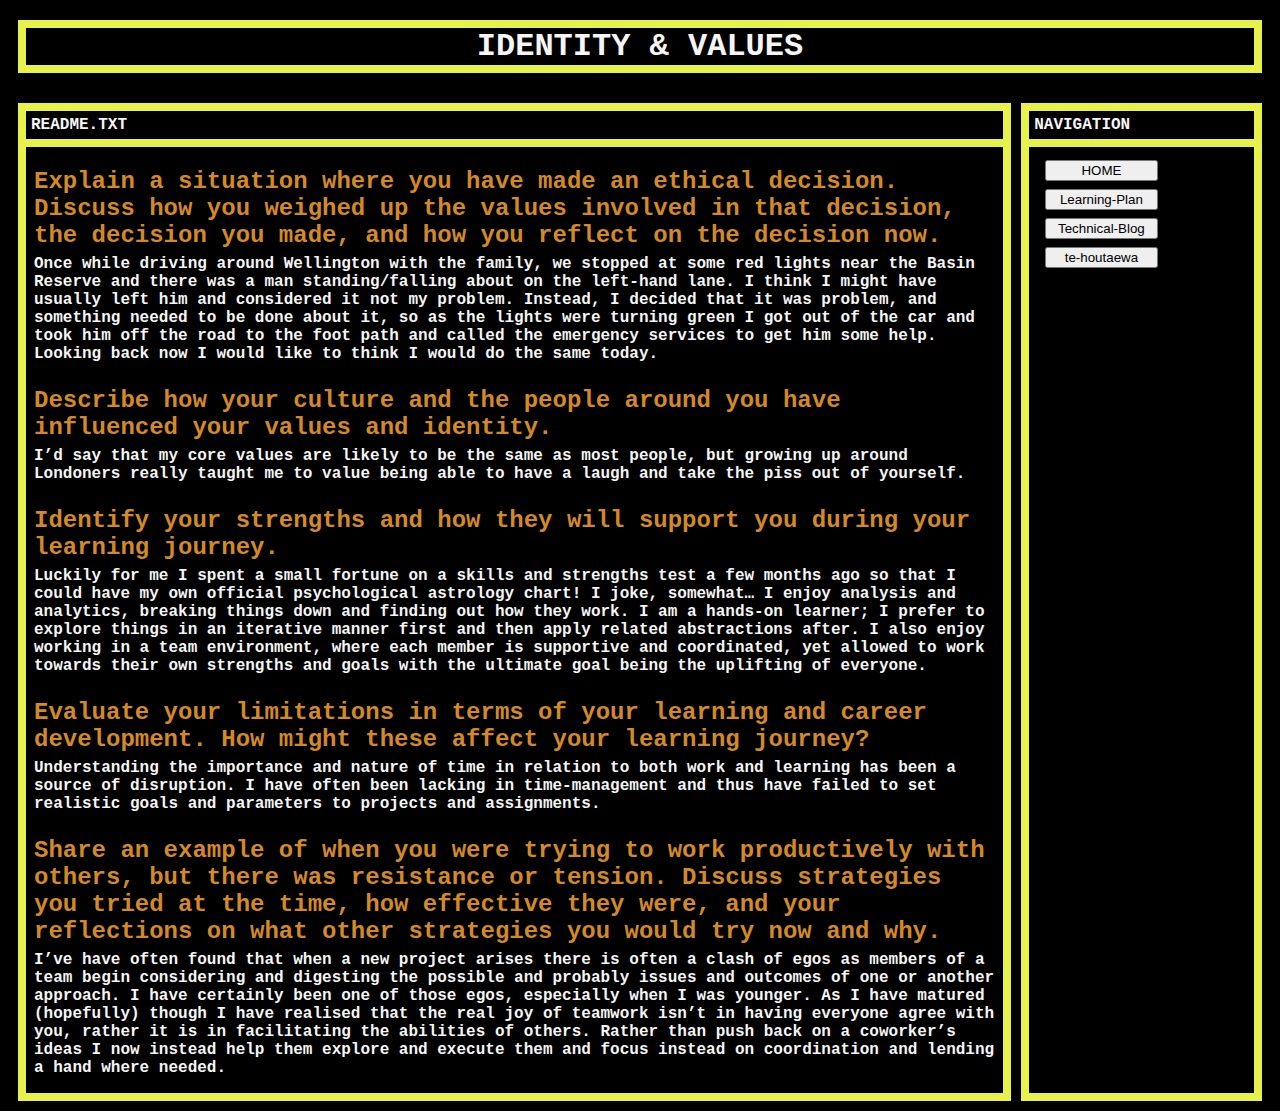
==== blog/Sprint-1-Identity-Values.html @ 785b9695 "Adds Completed Blog Site and Blog Entries" ====
<!DOCTYPE html>
<html lang="en">
  <head>
    <meta charset="UTF-8" />
    <meta name="viewport" content="width=device-width, initial-scale=1.0" />
    <link rel="stylesheet" type="text/css" href="../styles/style.css" />
    <title>Identity-Values</title>
  </head>

  <body>
    <header>
      <h1 class="page-title">IDENTITY & VALUES</h1>
    </header>

    <main class="box-flex">
      <div class="box-border-left">
        <h2>README.TXT</h2>
        <h3>
          Explain a situation where you have made an ethical decision. Discuss
          how you weighed up the values involved in that decision, the decision
          you made, and how you reflect on the decision now.
        </h3>
        <p>
          Once while driving around Wellington with the family, we stopped at
          some red lights near the Basin Reserve and there was a man
          standing/falling about on the left-hand lane. I think I might have
          usually left him and considered it not my problem. Instead, I decided
          that it was problem, and something needed to be done about it, so as
          the lights were turning green I got out of the car and took him off
          the road to the foot path and called the emergency services to get him
          some help. Looking back now I would like to think I would do the same
          today.
        </p>
        <h3>
          Describe how your culture and the people around you have influenced
          your values and identity.
        </h3>
        <p>
          I’d say that my core values are likely to be the same as most people,
          but growing up around Londoners really taught me to value being able
          to have a laugh and take the piss out of yourself.
        </p>
        <h3>
          Identify your strengths and how they will support you during your
          learning journey.
        </h3>
        <p>
          Luckily for me I spent a small fortune on a skills and strengths test
          a few months ago so that I could have my own official psychological
          astrology chart! I joke, somewhat… I enjoy analysis and analytics,
          breaking things down and finding out how they work. I am a hands-on
          learner; I prefer to explore things in an iterative manner first and
          then apply related abstractions after. I also enjoy working in a team
          environment, where each member is supportive and coordinated, yet
          allowed to work towards their own strengths and goals with the
          ultimate goal being the uplifting of everyone.
        </p>
        <h3>
          Evaluate your limitations in terms of your learning and career
          development. How might these affect your learning journey?
        </h3>
        <p>
          Understanding the importance and nature of time in relation to both
          work and learning has been a source of disruption. I have often been
          lacking in time-management and thus have failed to set realistic goals
          and parameters to projects and assignments.
        </p>
        <h3>
          Share an example of when you were trying to work productively with
          others, but there was resistance or tension. Discuss strategies you
          tried at the time, how effective they were, and your reflections on
          what other strategies you would try now and why.
        </h3>
        <p>
          I’ve have often found that when a new project arises there is often a
          clash of egos as members of a team begin considering and digesting the
          possible and probably issues and outcomes of one or another approach.
          I have certainly been one of those egos, especially when I was
          younger. As I have matured (hopefully) though I have realised that the
          real joy of teamwork isn’t in having everyone agree with you, rather
          it is in facilitating the abilities of others. Rather than push back
          on a coworker’s ideas I now instead help them explore and execute them
          and focus instead on coordination and lending a hand where needed.
        </p>
      </div>

      <nav class="box-border-right">
        <h2 class="box-h1">NAVIGATION</h2>
        <button
          type="button"
          class="box-button"
          onclick="window.location.href = '../index.html'"
        >
          HOME
        </button>

        <button
          type="button"
          class="box-button"
          onclick="window.location.href = 'Sprint-2-Learning-Plan.html'"
        >
          Learning-Plan
        </button>

        <button
          type="button"
          class="box-button"
          onclick="window.location.href = 'Sprint-2-Technical-Blog.html'"
        >
          Technical-Blog
        </button>

        <button
          type="button"
          class="box-button"
          onclick="window.location.href = 'te-houtaewa-template.html'"
        >
          te-houtaewa
        </button>
      </nav>
    </main>
  </body>
</html>
---- styles/style.css ----
body {
  background-color: black;
  font-family: 'Courier New', Courier, monospace;
  font-weight: bold;
  color: whitesmoke;
  border: 8px rgb(230, 241, 73);
  justify-content: center;
  align-items: center;
  height: 100vh;
}

.page-title {
  color: whitesmoke;
  margin: 20px 10px; /*may need to adjust*/
  text-align: center;
  font-size: 2rem;
  border: 15px double;
  border: 8px solid rgb(230, 241, 73);
}

.box-flex {
  display: flex;
  flex-wrap: wrap;
  padding: 5px; /* may need to adjust */
}

.box-border-left {
  flex: 75%;
  color: whitesmoke;
  border: 8px solid rgb(230, 241, 73);
  margin: 5px; /* may need to adjust */
}

.box-border-right {
  flex: 15%;
  color: whitesmoke;
  border: 8px solid rgb(230, 241, 73);
  margin: 5px; /* may need to adjust */
}

h2 {
  font-size: 1rem;
  margin-top: 0px;
  padding: 5px; /* may need to adjust*/
  border-bottom: 8px solid rgb(230, 241, 73);
}

h3 {
  color: rgb(212, 137, 39);
  font-size: 1.5em;
  text-align: left;
  margin: 0px;
  padding: 8px 8px 6px 8px;
}

h4 {
  font-size: 1.2em;
  text-align: left;
  margin: 0px;
  padding: 8px 8px 6px 8px;
}

/*
.box-p {
  font-size: 1em;
  text-align: left;
  margin-top: 0px;
  padding: 0px 5px;
}*/

p {
  font-size: 1em;
  text-align: left;
  margin-top: 0px;
  padding: 0px 8px;
}

.box-button {
  display: block;
  width: 50%;
  margin: 0px 0px 8px 16px;
}

/* Responsive layout - makes a one column-layout instead of a two-column layout */
@media (max-width: 800px) {
  .box-border {
    flex: 100%;
  }

  .box-button {
    width: 100%;
    margin: 0px 0px 8px 0px;
  }
}
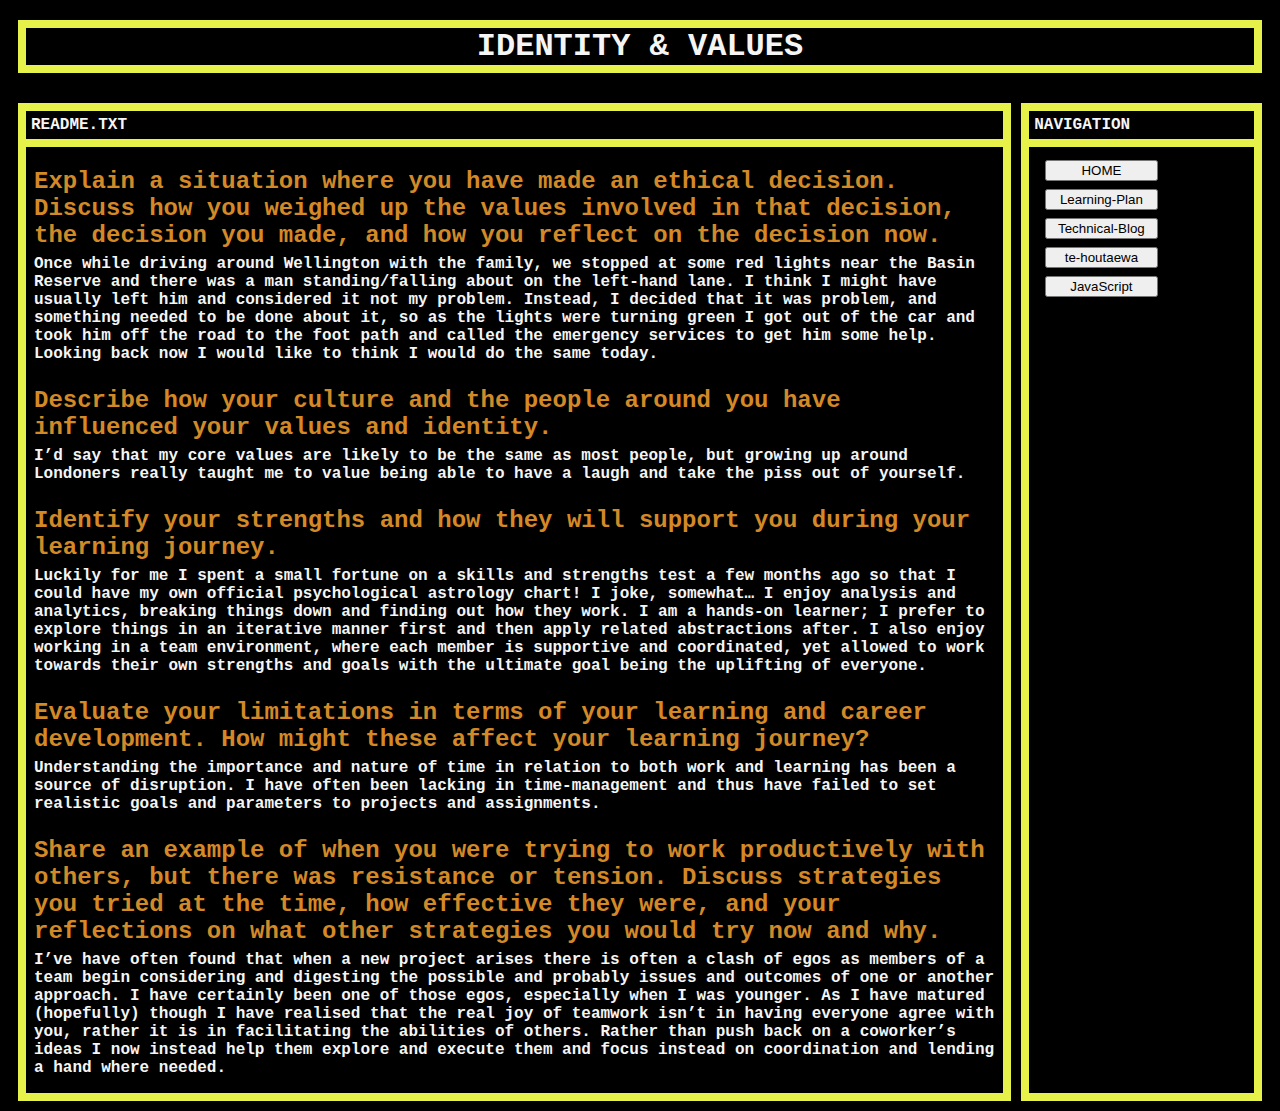
==== commit 3f231b4c: "Adds entry for Sprint 3 Technical Blog" ====
--- a/blog/Sprint-1-Identity-Values.html
+++ b/blog/Sprint-1-Identity-Values.html
@@ -117,6 +117,14 @@
         >
           te-houtaewa
         </button>
+
+        <button
+          type="button"
+          class="box-button"
+          onclick="window.location.href = 'Sprint-3-Technical-Blog.html'"
+        >
+          JavaScript
+        </button>
       </nav>
     </main>
   </body>
--- a/styles/style.css
+++ b/styles/style.css
@@ -92,3 +92,11 @@
     margin: 0px 0px 8px 0px;
   }
 }
+
+img {
+  max-width: 100%;
+  height: auto;
+  display: block;
+  margin: 0 auto;
+  padding: 15px;
+}
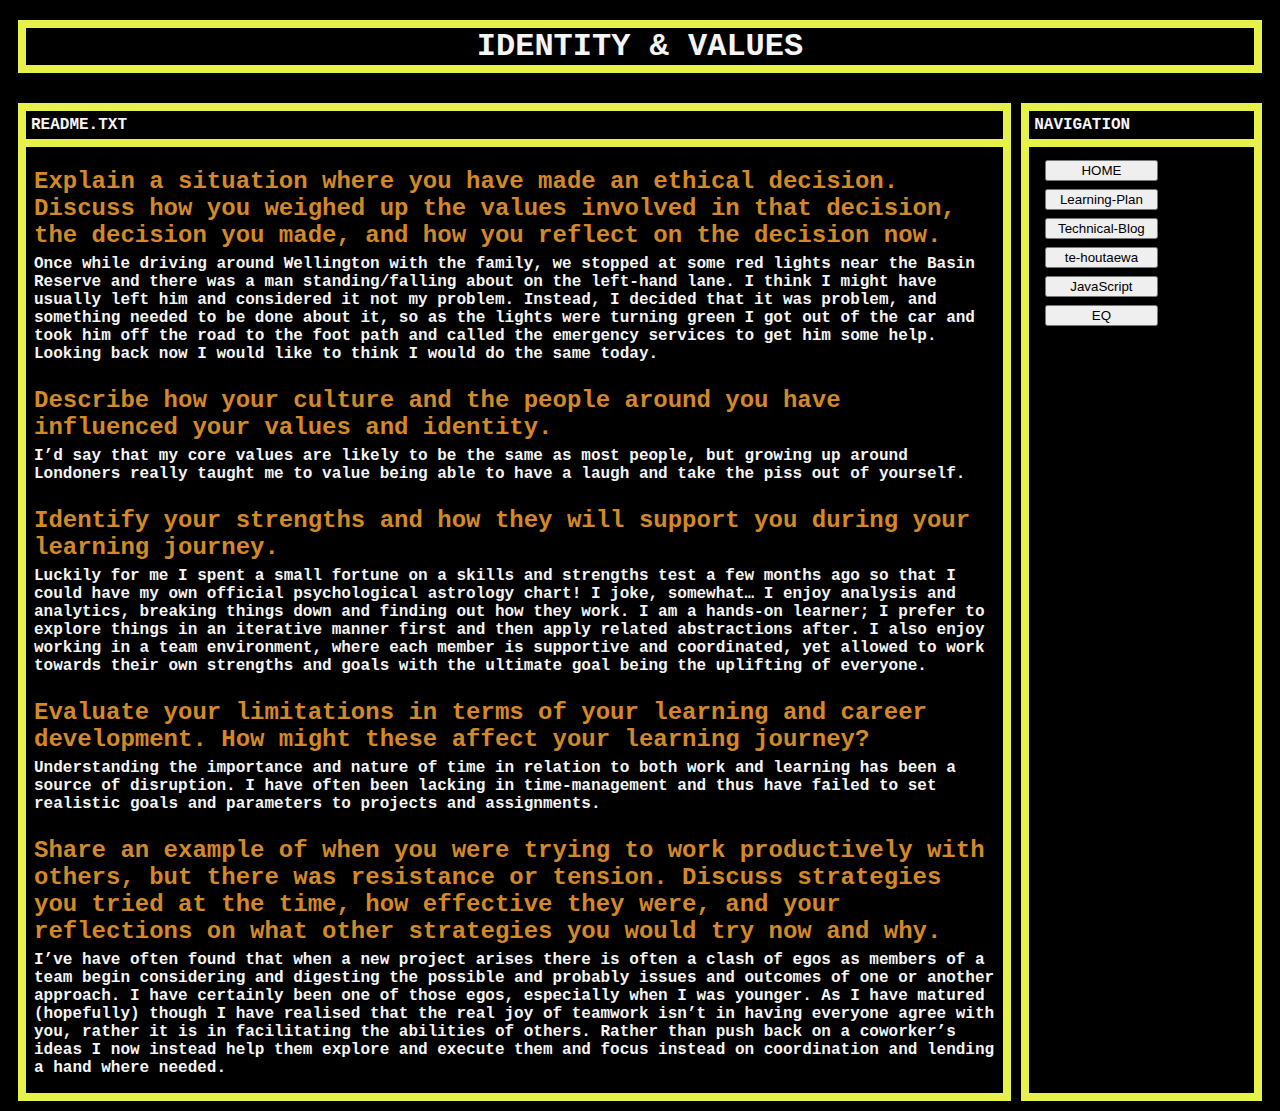
==== commit fc0a1fef: "Adds Sprint 3 Emotional Intelligence Blog" ====
--- a/blog/Sprint-1-Identity-Values.html
+++ b/blog/Sprint-1-Identity-Values.html
@@ -125,6 +125,13 @@
         >
           JavaScript
         </button>
+        <button
+          type="button"
+          class="box-button"
+          onclick="window.location.href = 'Sprint-3-Emotional-Intelligence.html'"
+        >
+          EQ
+        </button>
       </nav>
     </main>
   </body>
--- a/styles/style.css
+++ b/styles/style.css
@@ -75,6 +75,16 @@
   padding: 0px 8px;
 }
 
+.p-quote {
+  font-size: 1em;
+  text-align: left;
+  margin-top: 0px;
+  padding: 0px 8px;
+  font-family: system-ui, -apple-system, BlinkMacSystemFont, 'Segoe UI', Roboto,
+    Oxygen, Ubuntu, Cantarell, 'Open Sans', 'Helvetica Neue', sans-serif;
+  color: rgb(80, 179, 224);
+}
+
 .box-button {
   display: block;
   width: 50%;
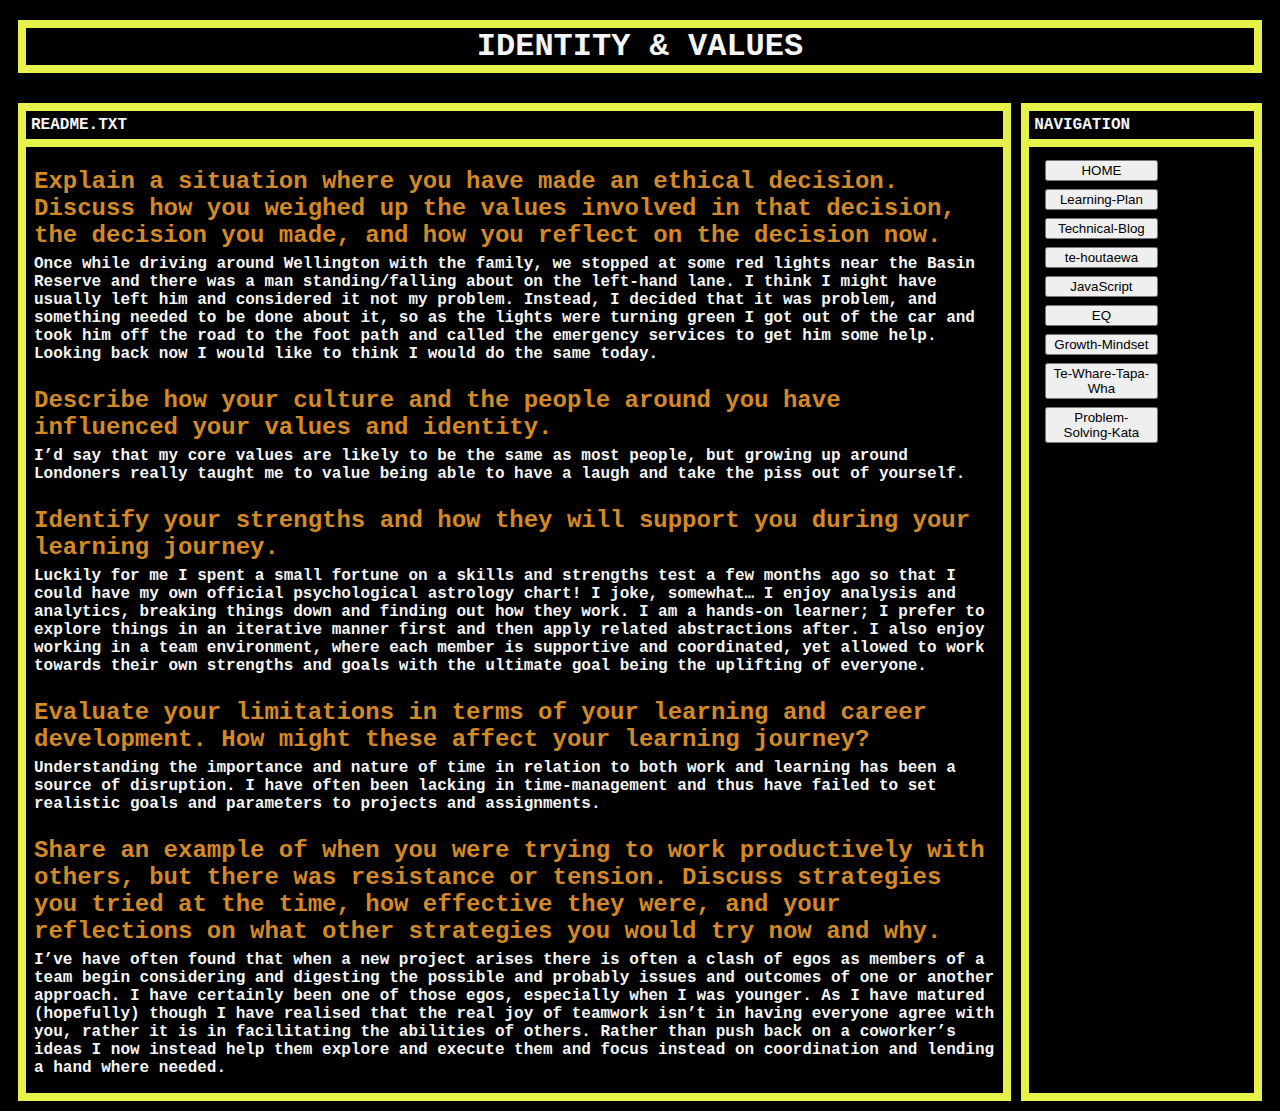
==== commit 23a5c361: "Adds new final blog posts" ====
--- a/blog/Sprint-1-Identity-Values.html
+++ b/blog/Sprint-1-Identity-Values.html
@@ -132,6 +132,27 @@
         >
           EQ
         </button>
+        <button
+          type="button"
+          class="box-button"
+          onclick="window.location.href = 'Sprint-4-Growth-Mindset.html'"
+        >
+          Growth-Mindset
+        </button>
+        <button
+          type="button"
+          class="box-button"
+          onclick="window.location.href = 'Sprint-4-Te-Whare-Tapa-Wha.html'"
+        >
+          Te-Whare-Tapa-Wha
+        </button>
+        <button
+          type="button"
+          class="box-button"
+          onclick="window.location.href = 'Sprint-4-Technical-Blog.html'"
+        >
+          Problem-Solving-Kata
+        </button>
       </nav>
     </main>
   </body>
--- a/styles/style.css
+++ b/styles/style.css
@@ -80,8 +80,7 @@
   text-align: left;
   margin-top: 0px;
   padding: 0px 8px;
-  font-family: system-ui, -apple-system, BlinkMacSystemFont, 'Segoe UI', Roboto,
-    Oxygen, Ubuntu, Cantarell, 'Open Sans', 'Helvetica Neue', sans-serif;
+  font-style: italic;
   color: rgb(80, 179, 224);
 }
 
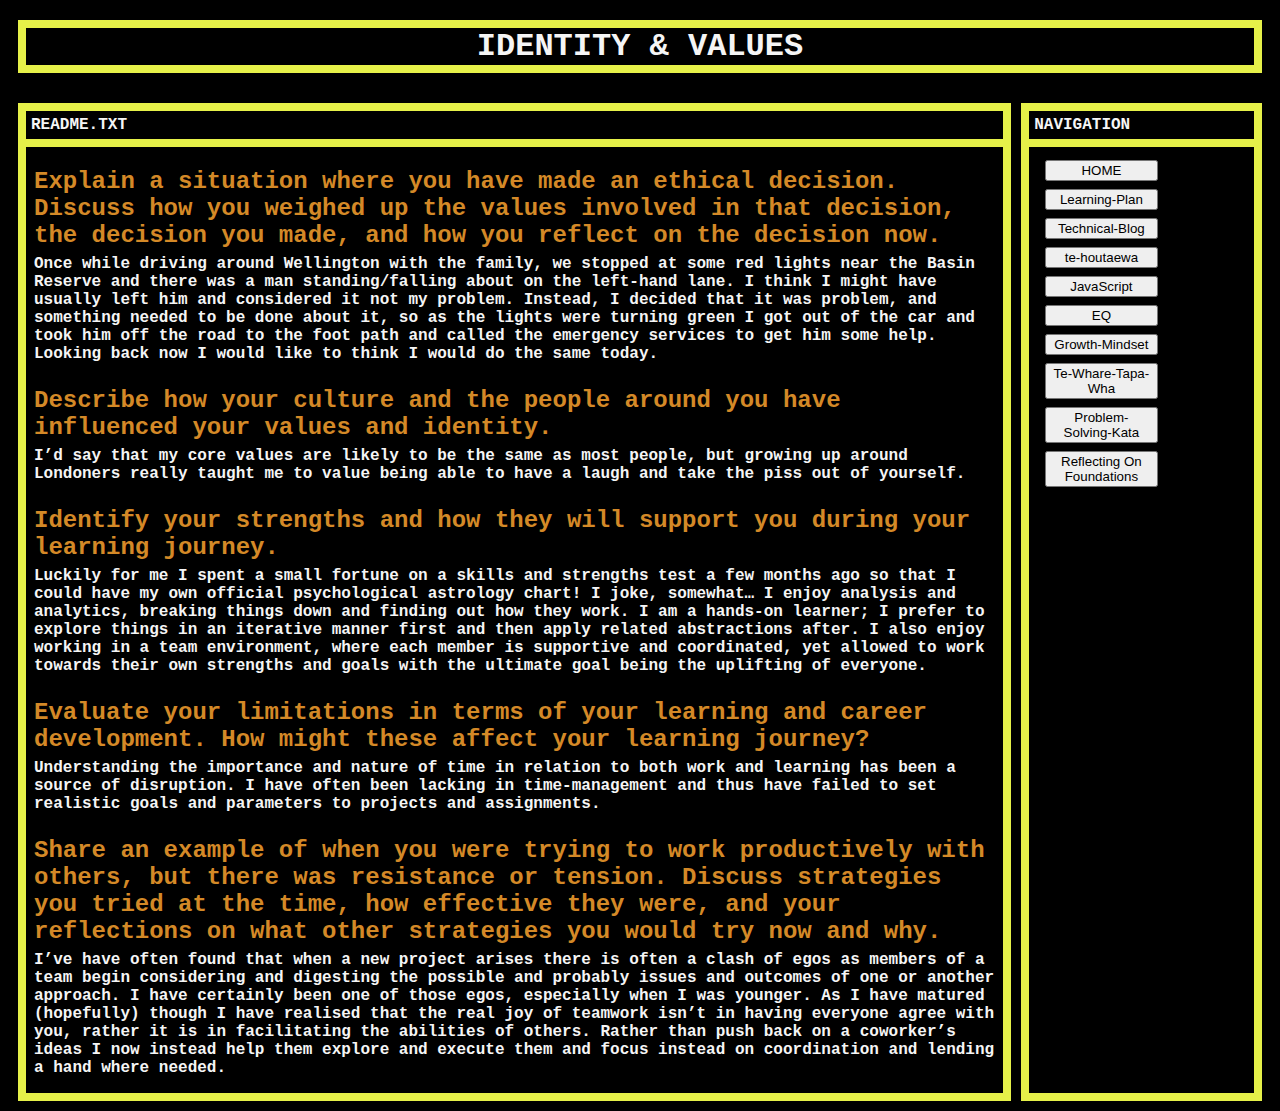
==== commit 47eba34c: "Adds edited Sprint 5 blog post and Updated Learning Plan blog post'" ====
--- a/blog/Sprint-1-Identity-Values.html
+++ b/blog/Sprint-1-Identity-Values.html
@@ -153,6 +153,13 @@
         >
           Problem-Solving-Kata
         </button>
+        <button
+          type="button"
+          class="box-button"
+          onclick="window.location.href = 'Sprint-5-Foundations-Reflection.html'"
+        >
+          Reflecting On Foundations
+        </button>
       </nav>
     </main>
   </body>
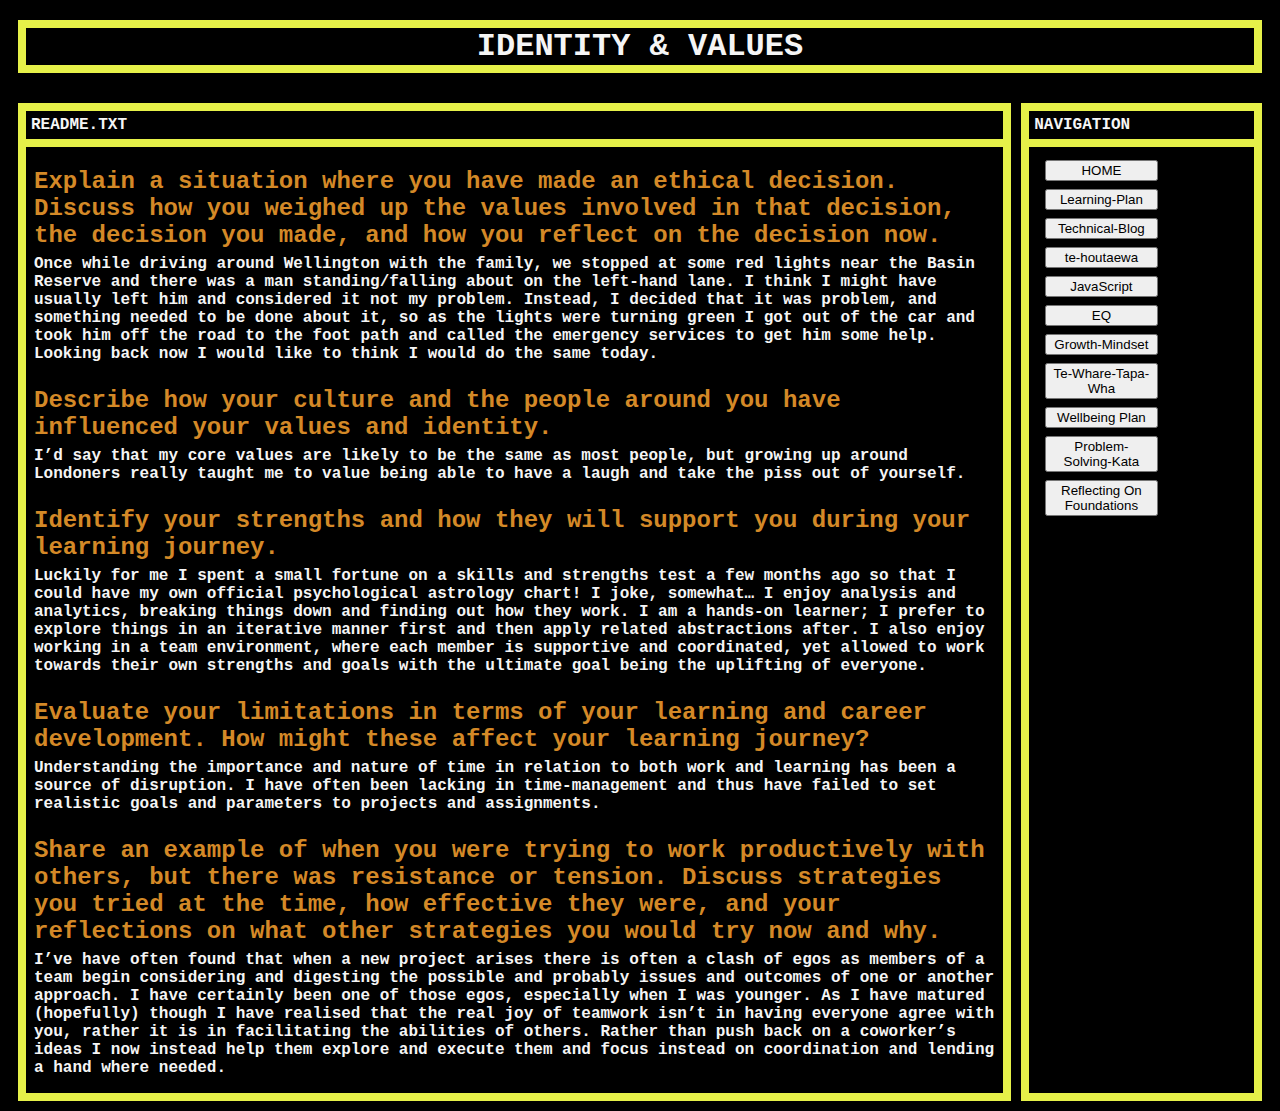
==== commit 679d7092: "adds wellbeing plan" ====
--- a/blog/Sprint-1-Identity-Values.html
+++ b/blog/Sprint-1-Identity-Values.html
@@ -149,6 +149,13 @@
         <button
           type="button"
           class="box-button"
+          onclick="window.location.href = 'Bootcamp-Wellbeing-Plan.html'"
+        >
+          Wellbeing Plan
+        </button>
+        <button
+          type="button"
+          class="box-button"
           onclick="window.location.href = 'Sprint-4-Technical-Blog.html'"
         >
           Problem-Solving-Kata
